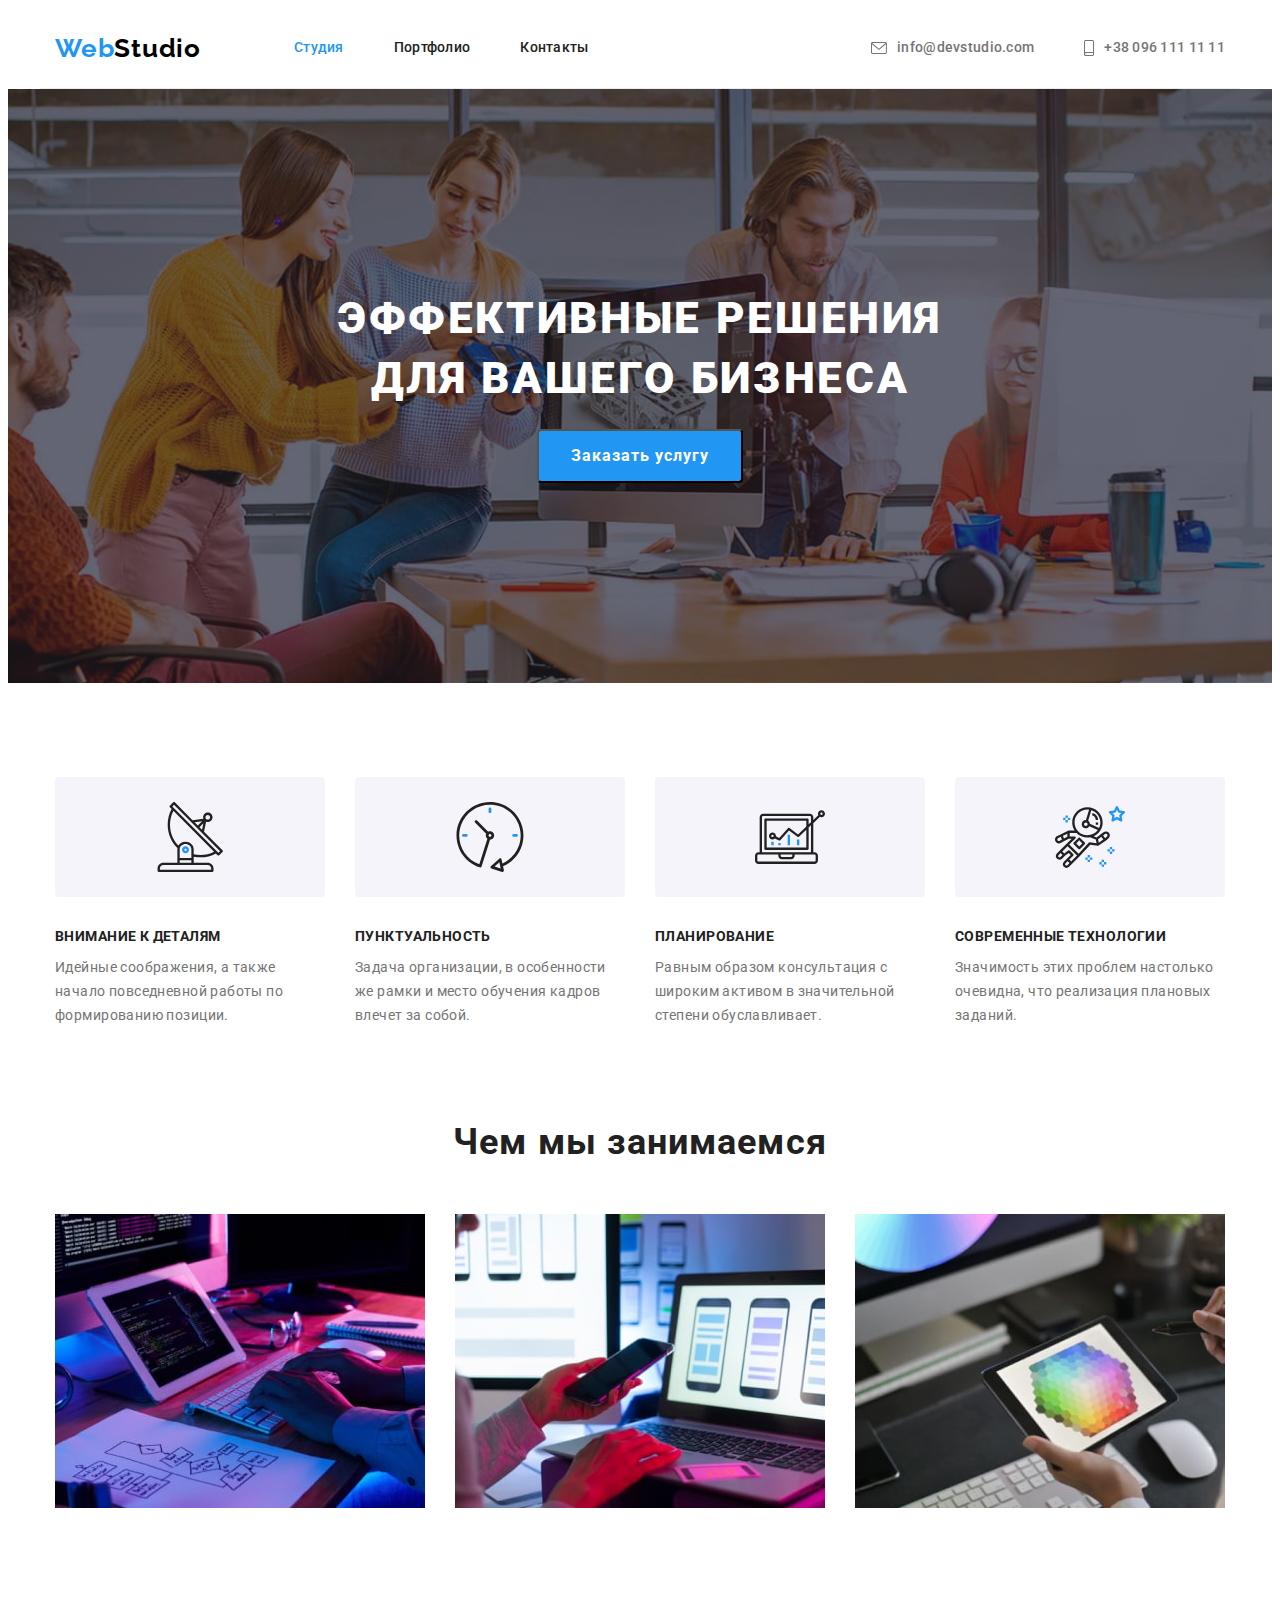
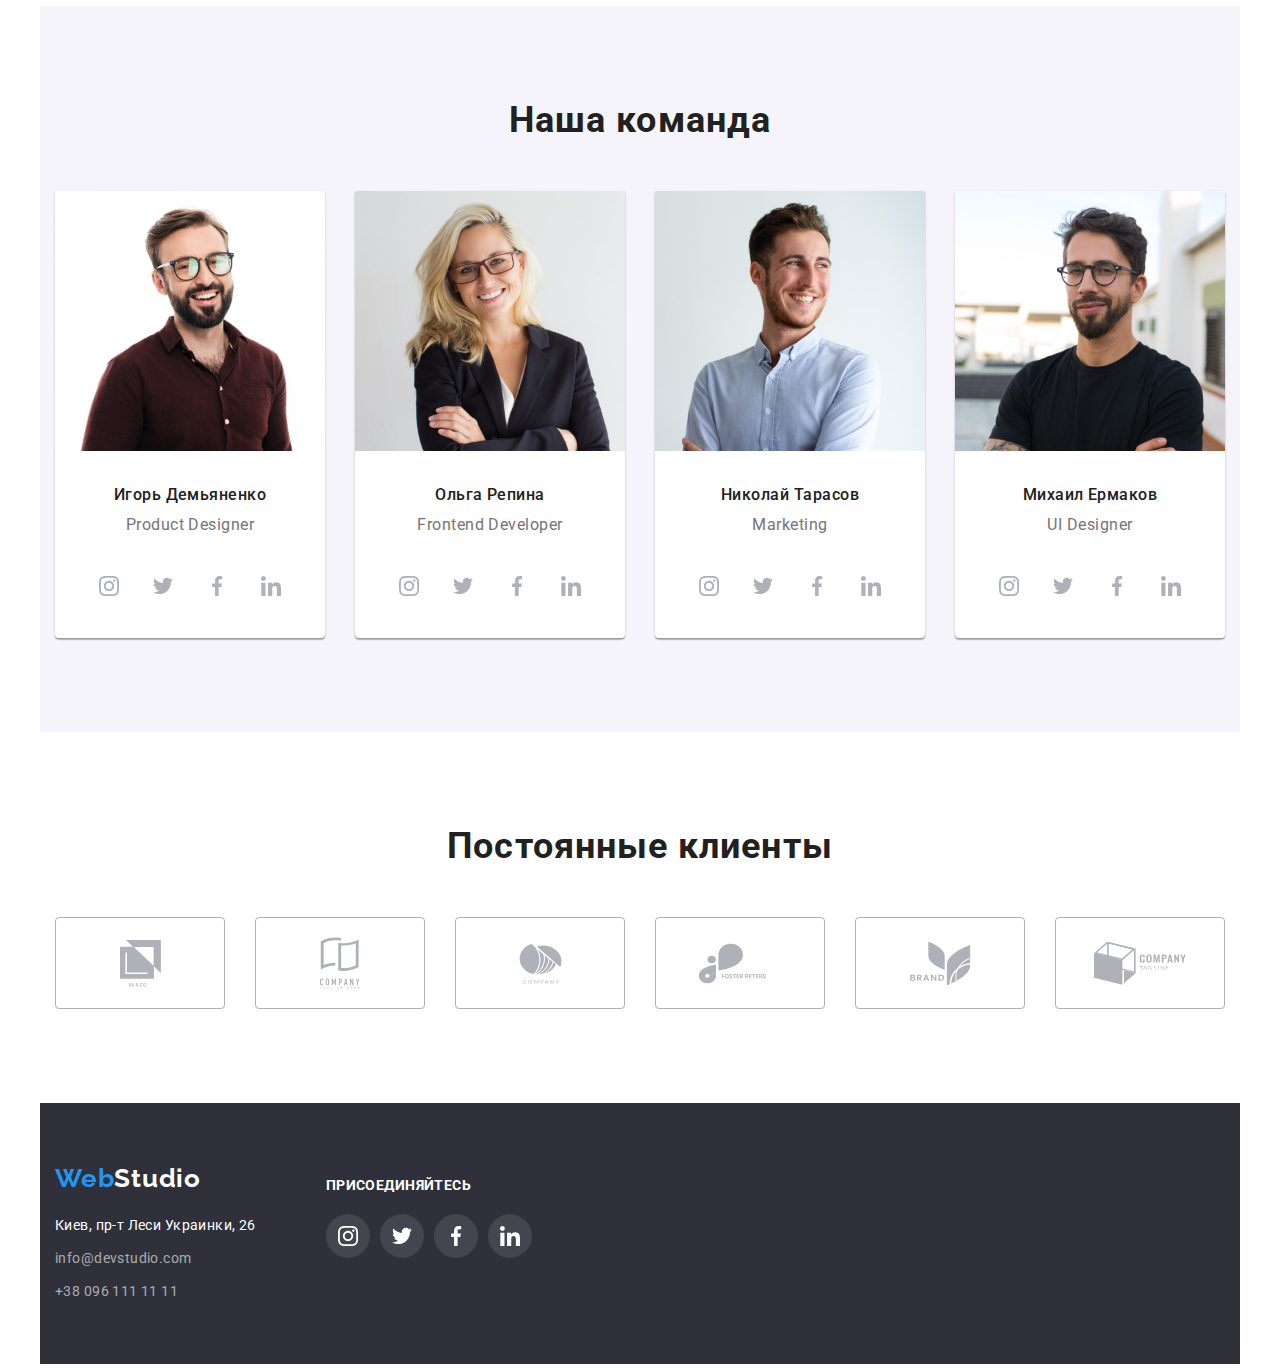
==== index.html @ ea23fb6f "Добавил SVG" ====
<!DOCTYPE html>
<html lang="ru">
    <head>
        <meta charset="UTF-8" />
        <meta http-equiv="X-UA-Compatible" content="IE=edge" />
        <meta name="viewport" content="width=device-width, initial-scale=1.0" />
        <title>Home work 1</title>
        <link
            rel="stylesheet"
            href="https://cdnjs.cloudflare.com/ajax/libs/modern-normalize/1.1.0/modern-normalize.min.css"
            integrity="sha512-wpPYUAdjBVSE4KJnH1VR1HeZfpl1ub8YT/NKx4PuQ5NmX2tKuGu6U/JRp5y+Y8XG2tV+wKQpNHVUX03MfMFn9Q=="
            crossorigin="anonymous"
            referrerpolicy="no-referrer"
        />
        <link rel="stylesheet" href="./ccs/styles.css" />
        <link rel="preconnect" href="https://fonts.googleapis.com" />
        <link rel="preconnect" href="https://fonts.gstatic.com" crossorigin />
        <link
            href="https://fonts.googleapis.com/css2?family=Raleway:wght@700&family=Roboto:wght@400;500;700;900&display=swap"
            rel="stylesheet"
        />
    </head>

    <body class="pages">
        <header class="page-header">
            <div class="main-nav conteiner">
                <nav class="nav-content">
                    <a href="" lang="en" class="logo logo-header link"
                        ><span class="logo-accent">Web</span>Studio</a
                    >
                    <ul class="naw-list list">
                        <li class="naw-item">
                            <a href="" class="naw-link current link">Студия</a>
                        </li>
                        <li class="naw-item">
                            <a href="./portfolio.html" class="naw-link link">Портфолио</a>
                        </li>
                        <li class="naw-item">
                            <a href="" class="naw-link link">Контакты</a>
                        </li>
                    </ul>
                </nav>
                <ul class="info-list list">
                    <li class="info-item">
                        
                        <a href="mailto:info@devstudio.com" lang="en" class="info-link link">
                        <svg class="mail-icon">
                            <use href="./images/symbol-defs.svg#icon-mail"></use>
                        </svg>
                            info@devstudio.com
                        </a>
                    </li>
                    <li class="info-item list">
                        <a href="tel:+380961111111" class="info-link link">
                            <svg class="tel-icon">
                                <use href="./images/symbol-defs.svg#icon-tel"></use>
                            </svg>
                            +38 096 111 11 11
                        </a>
                    </li>
                </ul>
            </div>
        </header>
        <main>
            <!-- Герой -->
            <section class="section">
                <div class="hero-conteiner">
                    <div class="main-hero conteiner">
                        <div class="hero-content">
                            <h1 class="hero-title">Эффективные решения<br />для вашего бизнеса</h1>
                            <button type="button" class="hero-button">Заказать услугу</button>
                        </div>
                    </div>
                </div>
                
             </section>
            <!-- Преимущества -->
            <section class="section">
                <div class="advantage conteiner">
                    <h2 class="visually-hidden">Наши преимущества</h2>
                    <ul class="advantage-list list">
                        <li class="advantage-item">
                            <div class="bg-icon">
                                <svg class="advantage-icon">
                                    <use href="./images/symbol-defs.svg#icon-antenna"></use>
                                </svg>
                            </div>
                            <h3 class="advantage-title">Внимание к деталям</h3>
                            <p class="advantage-text">
                                Идейные соображения, а также начало повседневной работы по
                                формированию позиции.
                            </p>
                        </li>
                        <li class="advantage-item">
                            <div class="bg-icon">
                                <svg class="advantage-icon">
                                    <use href="./images/symbol-defs.svg#icon-clock"></use>
                                </svg>
                            </div>
                            <h3 class="advantage-title">Пунктуальность</h3>
                            <p class="advantage-text">
                                Задача организации, в особенности же рамки и место обучения кадров
                                влечет за собой.
                            </p>
                        </li>
                        <li class="advantage-item">
                            <div class="bg-icon">
                                <svg class="advantage-icon">
                                    <use href="./images/symbol-defs.svg#icon-diagram"></use>
                                </svg>
                            </div>
                            <h3 class="advantage-title">Планирование</h3>
                            <p class="advantage-text">
                                Равным образом консультация с широким активом в значительной степени
                                обуславливает.
                            </p>
                        </li>
                        <li class="advantage-item">
                            <div class="bg-icon">
                                <svg class="advantage-icon">
                                    <use href="./images/symbol-defs.svg#icon-astronaut"></use>
                                </svg>
                            </div>
                            <h3 class="advantage-title">Современные технологии</h3>
                            <p class="advantage-text">
                                Значимость этих проблем настолько очевидна, что реализация плановых
                                заданий.
                            </p>
                        </li>
                    </ul>
                </div>
            </section>
            <!-- Чем занимаемся -->
            <section class="section">
                <div class="main-about conteiner">
                    <h2 class="about-title">Чем мы занимаемся</h2>
                    <ul class="about-list list">
                        <li class="about-item">
                            <a href="" class="link"
                                ><img
                                    src="./images/box-1.jpg"
                                    alt="Разработчик печатает код"
                                    width="370"
                                    height="294"
                            /></a>
                        </li>
                        <li class="about-item">
                            <a href="" class="link"
                                ><img
                                    src="./images/box-2.jpg"
                                    alt="Дизайнер верстает макеты"
                                    width="370"
                                    height="294"
                            /></a>
                        </li>
                        <li class="about-item">
                            <a href="" class="link"
                                ><img
                                    src="./images/box-3.jpg"
                                    alt="Дизайнер подбирае цветовую палитру"
                                    width="370"
                                    height="294"
                            /></a>
                        </li>
                    </ul>
                </div>
            </section>
            <!-- Команда -->
            <section class="section">
                <div class="main-team conteiner">
                  <h2 class="team-title">Наша команда</h2>
                  <ul class="team-list list">
                    <li class="team-item">
                      <img src="./images/team-card-1.jpg" alt="Фотография Игоря Демьяненко" width="270" height="260" />
                      <h3 class="team-name">Игорь Демьяненко</h3>
                      <p lang="en" class="team-post">Product Designer</p>
                        <ul class="sosial-list list">
                            <li class="sosial-item">
                                <a href="" class="sosial-link link">
                                    <svg class="sosial-icon">
                                        <use href="./images/symbol-defs.svg#icon-instagram"></use>
                                    </svg>
                                </a>                                
                            </li>
                            <li class="sosial-item">
                                <a href="" class="sosial-link link">
                                    <svg class="sosial-icon">
                                        <use href="./images/symbol-defs.svg#icon-twitter"></use>
                                    </svg>
                                </a>
                            </li>
                            <li class="sosial-item">
                                <a href="" class="sosial-link link">
                                    <svg class="sosial-icon">
                                        <use href="./images/symbol-defs.svg#icon-facebook"></use>
                                    </svg>
                                </a>
                            </li>
                            <li class="sosial-item">
                                <a href="" class="sosial-link link">
                                    <svg class="sosial-icon">
                                        <use href="./images/symbol-defs.svg#icon-linkedin"></use>
                                    </svg>
                                </a>
                            </li>
                        
                        </ul>
                    </li>
                    <li class="team-item">
                      <img src="./images/team-card-2.jpg" alt="Фотография Ольги Репиной" width="270" height="260" />
                      <h3 class="team-name">Ольга Репина</h3>
                      <p lang="en" class="team-post">Frontend Developer</p>
                        <ul class="sosial-list list">
                            <li class="sosial-item">
                                <a href="" class="sosial-link link">
                                    <svg class="sosial-icon">
                                        <use href="./images/symbol-defs.svg#icon-instagram"></use>
                                    </svg>
                                </a>
                            </li>
                            <li class="sosial-item">
                                <a href="" class="sosial-link link">
                                    <svg class="sosial-icon">
                                        <use href="./images/symbol-defs.svg#icon-twitter"></use>
                                    </svg>
                                </a>
                            </li>
                            <li class="sosial-item">
                                <a href="" class="sosial-link link">
                                    <svg class="sosial-icon">
                                        <use href="./images/symbol-defs.svg#icon-facebook"></use>
                                    </svg>
                                </a>
                            </li>
                            <li class="sosial-item">
                                <a href="" class="sosial-link link">
                                    <svg class="sosial-icon">
                                        <use href="./images/symbol-defs.svg#icon-linkedin"></use>
                                    </svg>
                                </a>
                            </li>
                        
                        </ul>
                    </li>
                    <li class="team-item">
                      <img src="./images/team-card-3.jpg" alt="Фотография Николая Тарасова" width="270" height="260" />
                      <h3 class="team-name">Николай Тарасов</h3>
                      <p lang="en" class="team-post">Marketing</p>
                        <ul class="sosial-list list">
                            <li class="sosial-item">
                                <a href="" class="sosial-link link">
                                    <svg class="sosial-icon">
                                        <use href="./images/symbol-defs.svg#icon-instagram"></use>
                                    </svg>
                                </a>
                            </li>
                            <li class="sosial-item">
                                <a href="" class="sosial-link link">
                                    <svg class="sosial-icon">
                                        <use href="./images/symbol-defs.svg#icon-twitter"></use>
                                    </svg>
                                </a>
                            </li>
                            <li class="sosial-item">
                                <a href="" class="sosial-link link">
                                    <svg class="sosial-icon">
                                        <use href="./images/symbol-defs.svg#icon-facebook"></use>
                                    </svg>
                                </a>
                            </li>
                            <li class="sosial-item">
                                <a href="" class="sosial-link link">
                                    <svg class="sosial-icon">
                                        <use href="./images/symbol-defs.svg#icon-linkedin"></use>
                                    </svg>
                                </a>
                            </li>
                        
                        </ul>
                    </li>
                    <li class="team-item">
                      <img src="./images/team-card-4.jpg" alt="Фотография Михаила Ермакова" width="270" height="260" />
                      <h3 class="team-name">Михаил Ермаков</h3>
                      <p lang="en" class="team-post">UI Designer</p>
                        <ul class="sosial-list list">
                            <li class="sosial-item">
                                <a href="" class="sosial-link link">
                                    <svg class="sosial-icon">
                                        <use href="./images/symbol-defs.svg#icon-instagram"></use>
                                    </svg>
                                </a>
                            </li>
                            <li class="sosial-item">
                                <a href="" class="sosial-link link">
                                    <svg class="sosial-icon">
                                        <use href="./images/symbol-defs.svg#icon-twitter"></use>
                                    </svg>
                                </a>
                            </li>
                            <li class="sosial-item">
                                <a href="" class="sosial-link link">
                                    <svg class="sosial-icon">
                                        <use href="./images/symbol-defs.svg#icon-facebook"></use>
                                    </svg>
                                </a>
                            </li>
                            <li class="sosial-item">
                                <a href="" class="sosial-link link">
                                    <svg class="sosial-icon">
                                        <use href="./images/symbol-defs.svg#icon-linkedin"></use>
                                    </svg>
                                </a>
                            </li>
                        
                        </ul>
                    </li>
                  </ul>
                </div>
            </section>
            <section class="section">
                <div class="client conteiner">
                    <h2 class="client-title">Постоянные клиенты</h2>
                    <ul class="client-list list">
                        <li class="client-item">
                            <a href="" class="client-link link">
                                <svg class="client-icon first">
                                    <use href="./images/symbol-defs.svg#icon-logo-1"></use>
                                </svg>
                            </a>
                        </li>
                        <li class="client-item">
                            <a href="" class="client-link link">
                                <svg class="client-icon second">
                                    <use href="./images/symbol-defs.svg#icon-logo-2"></use>
                                </svg>
                            </a>
                        </li>
                        <li class="client-item">
                            <a href="" class="client-link link">
                                <svg class="client-icon">
                                    <use href="./images/symbol-defs.svg#icon-logo-3"></use>
                                </svg>
                            </a>
                        </li>
                        <li class="client-item">
                            <a href="" class="client-link">
                                <svg class="client-icon">
                                    <use href="./images/symbol-defs.svg#icon-logo-4"></use>
                                </svg>
                            </a>
                        </li>  
                        <li class="client-item">
                            <a href="" class="client-link">
                                <svg class="client-icon">
                                    <use href="./images/symbol-defs.svg#icon-logo-5"></use>
                                </svg>
                            </a>
                        </li>
                        <li class="client-item">
                            <a href="" class="client-link">
                                <svg class="client-icon">
                                    <use href="./images/symbol-defs.svg#icon-logo-6"></use>
                                </svg>
                            </a>
                        </li>
                    </ul>
                </div>
            </section>

        </main>
        <footer>
          <div class="footer conteiner">
            <div class="adres-content">
                <a href="" lang="en" class="logo logo-footer link"><span class="logo-accent">Web</span>Studio</a>
                <address class="address">
                    <ul class="address-list list">
                        <li class="address-item">
                            <a href="" class="address-link link">Киев, пр-т Леси Украинки, 26</a>
                        </li>
                        <li class="address-item">
                            <a href="mailto:info@devstudio.com" lang="en" class="address-link info link">info@devstudio.com</a>
                        </li>
                        <li class="address-item">
                            <a href="tel:+380961111111" class="address-link info link">+38 096 111 11 11</a>
                        </li>
                    </ul>
                </address>
            </div>
            <div class="social-conteiner">
                <h2 class="social-title">Присоединяйтесь</h2>
                <ul class="sosial-list list">
                    <li class="sosial-item">
                        <a href="" class="sosial-link link">
                            <svg class="sosial-icon">
                                <use href="./images/symbol-defs.svg#icon-instagram"></use>
                            </svg>
                        </a>
                    </li>
                    <li class="sosial-item">
                        <a href="" class="sosial-link link">
                            <svg class="sosial-icon">
                                <use href="./images/symbol-defs.svg#icon-twitter"></use>
                            </svg>
                        </a>
                    </li>
                    <li class="sosial-item">
                        <a href="" class="sosial-link link">
                            <svg class="sosial-icon">
                                <use href="./images/symbol-defs.svg#icon-facebook"></use>
                            </svg>
                        </a>
                    </li>
                    <li class="sosial-item">
                        <a href="" class="sosial-link link">
                            <svg class="sosial-icon">
                                <use href="./images/symbol-defs.svg#icon-linkedin"></use>
                            </svg>
                        </a>
                    </li>
                
                </ul>

            </div>


          </div>            
        </footer>
    </body>
</html>
---- ccs/styles.css ----
/*  Основной фон       #FFFFFF 
    Вспомагателный фон #F5F4FA 
    Основной текст     #757575 
    Текст заголовков   #212121
    Акцент             #2196F3
    Цвет Лого          #000000

*/
*,
*::before,
*::after {
  box-sizing: border-box;
}

:root {
  --primary-bg-color: #ffffff;
  --secondary-bg-color: #f5f4fa;
  --footer-bg-color: #2f303a;

  --primary-text-color: #757575;
  --secondary-text-color: #ffffff;
  --title-text-color: #212121;

  --logo-white-color: #ffffff;
  --logo-blask-color: #000000;

  --accent-color: #2196f3;
}
/*-------------MAIN-------------*/
.conteiner {
  margin-left: auto;
  margin-right: auto;
  width: 1200px;
  padding-left: 15px;
  padding-right: 15px;
  /* outline: 2px solid red; */
}
h1,
h2,
h3,
h4,
h5,
h6,
p {
  margin: 0;
}

.visually-hidden {
  position: absolute;
  width: 1px;
  height: 1px;
  margin: -1px;
  padding: 0;
  overflow: hidden;
  border: 0;
  clip: rect(0 0 0 0);
}
.link {
  margin: 0;
  padding: 0;
  text-decoration: none;
}
.list {
  padding: 0px;
  margin: 0px;
  list-style-type: none;
}
.pages {
  font-family: Roboto;

  background-color: var(--primary-bg-color);
}

.logo {
  font-family: Raleway;
  font-weight: 700;
  font-size: 26px;
  line-height: 1.19;
  letter-spacing: 0.03em;
  font-size: 26px;
}
.logo-header {
  color: var(--logo-blask-color);
}
.logo-footer {
  color: var(--logo-white-color);
}

.logo-accent {
  color: var(--accent-color);
}

/*----------Site naw----------*/
.main-nav {
  display: flex;
  align-items: center;
  justify-content: space-between;
  border-bottom: 1px solid #ececec;
}

.nav-content {
  display: flex;
  align-items: center;
}

.naw-list {
  display: flex;
  margin-left: 93px;
}

.naw-item:not(:last-child) {
  margin-right: 50px;
}

.naw-link {
  display: block;
  padding-top: 32px;
  padding-bottom: 32px;
  font-style: normal;
  font-weight: 500;
  font-size: 14px;
  line-height: 1.14;
  letter-spacing: 0.02em;
  color: var(--title-text-color);
}

.naw-link:hover,
.naw-link:focus {
  color: var(--accent-color);
}
.naw-link.current {
  color: var(--accent-color);
}

.info-list {
  display: flex;
}
.info-item:not(:last-child) {
  margin-right: 50px;
}
.tel-icon {
  width: 10px;
  height: 16px;
  margin-right: 10px;
  fill: currentColor;
}
.mail-icon {
  width: 16px;
  height: 12px;
  margin-right: 10px;
  fill: currentColor;
}

.info-link {
  display: flex;
  align-items: center;

  padding-top: 32px;
  padding-bottom: 32px;
  font-style: normal;
  font-weight: 500;
  font-size: 14px;
  line-height: 1.14;
  letter-spacing: 0.02em;
  color: var(--primary-text-color);
}

.info-link:hover,
.info-link:focus {
  color: var(--accent-color);
}

.address {
  margin-top: 20px;
}
.address-item:not(:last-child) {
  margin-bottom: 9px;
}
.address-link {
  font-style: normal;
  font-weight: normal;
  font-size: 14px;
  line-height: 1.71;
  letter-spacing: 0.03em;
  color: var(--secondary-text-color);
}
.address-link.info {
  color: rgba(255, 255, 255, 0.6);
}

/* index.html */

/* --------------------HERO-------------------- */
.hero-conteiner {
  margin-left: auto;
  margin-right: auto;
  max-width: 1600px;
  background-size: cover;
  background-position: center;
  background-image: linear-gradient(to right, rgba(47, 48, 58, 0.4), rgba(47, 48, 58, 0.4)),
    url('../images/hero-baner.jpg');
}

.hero-content {
  /* background-color: var(--primary-text-color); */
  text-align: center;
  padding-top: 200px;
  padding-bottom: 200px;
}
.hero-title {
  padding-bottom: 20px;
  font-weight: 900;
  font-size: 44px;
  line-height: 1.36;
  text-align: center;
  letter-spacing: 0.06em;
  text-transform: uppercase;
  color: var(--secondary-text-color);
  font-size: 44px;
}
.hero-button {
  padding-bottom: 20px;
  display: inline-block;
  border-radius: 4px;
  padding: 10px 32px;
  font-family: Roboto;
  font-weight: 700;
  font-size: 16px;
  line-height: 1.87;
  letter-spacing: 0.06em;
  color: var(--secondary-text-color);
  background-color: var(--accent-color);
  font-size: 16px;
}

/* --------------------ADVANTAGE-------------------- */
.advantage{
  margin-top: 94px;
}
.advantage-list {
  display: flex;
  margin-left: -15px;   
  margin-right: -15px;
}
.advantage-item {
  margin-left: 15px;
  margin-right: 15px;
  flex-basis: calc((100% - 120px) / 4);
  m
}

.bg-icon{
  padding-top: 25px;
  padding-bottom: 25px;
  background-color: var(--secondary-bg-color);
  border-radius: 4px;
}  

.advantage-icon {
  display: block;
  width: 70px;
  height: 70px;
  margin-left: auto;
  margin-right: auto;
}

.advantage-title {
  margin-top: 30px;
  margin-bottom: 10px;
  font-weight: 700;
  font-size: 14px;
  line-height: 1.4;
  letter-spacing: 0.03em;
  text-transform: uppercase;
  color: var(--title-text-color);
}
.advantage-text {
  font-weight: normal;
  font-size: 14px;
  line-height: 1.71;
  letter-spacing: 0.03em;
  color: var(--primary-text-color);
}
.main-about {
  padding-bottom: 94px;
  padding-top: 94px;
}
.about-title {
  margin-bottom: 50px;
  font-weight: 700;
  font-size: 36px;
  line-height: 1.16;
  text-align: center;
  letter-spacing: 0.03em;
  color: var(--title-text-color);
}

.about-list {
  display: flex;
}
.about-item:not(:last-child) {
  margin-right: 30px;
}

/* --------------------TEAM-------------------- */
.main-team {
  padding-top: 94px;
  padding-bottom: 94px;
  background-color: var(--secondary-bg-color);
}
.team-title {
  margin-bottom: 50px;
  font-weight: 700;
  font-size: 36px;
  line-height: 1.16;
  text-align: center;
  letter-spacing: 0.03em;
  color: var(--title-text-color);
}

.team-list {
  display: flex;
}

.team-item {
  padding-bottom: 30px;
  text-align: center;
  border-bottom-right-radius: 4px;
  border-bottom-left-radius: 4px;
  box-shadow: 0px 1px 3px rgba(0, 0, 0, 0.12), 0px 1px 1px rgba(0, 0, 0, 0.14), 0px 2px 1px rgba(0, 0, 0, 0.2);
  background-color: var(--primary-bg-color);
}
.team-item:not(:last-child) {
  margin-right: 30px;
}

.team-name {
  margin-top: 30px;
  margin-bottom: 10px;
  font-weight: 500;
  font-size: 16px;
  line-height: 1.19;
  letter-spacing: 0.03em;
  color: var(--title-text-color);
}
.team-post {
  margin-bottom: 30px;
  font-weight: 400;
  font-size: 16px;
  line-height: 1.19;
  letter-spacing: 0.03em;
  color: var(--primary-text-color);
}

.sosial-list{
  display: flex;
  justify-content: center;
 }
.sosial-icon{
  height: 20px;
  width: 20px;
  fill: currentColor;
}
.sosial-link{
  display: flex;
  justify-content: center;
  align-items: center;
  width: 44px;
  height: 44px;
  color: #AFB1B8;
   border-radius: 50%;
}
.footer .sosial-link{
  background-color: rgba(255, 255, 255, 0.1);
  color: var(--secondary-text-color);
}

.sosial-link:hover,
.sosial-link:focus{
  background-color: var(--accent-color);
  color: var(--secondary-text-color);
}

.sosial-item:not(:last-child){
  margin-right: 10px;
}
/* --------------------CLIENT-------------------- */

.client{
  padding-top: 94px;
  padding-bottom: 94px;
  text-align: center;

}
.client-title{

  font-weight: 700;
  font-size: 36px;
  line-height: 1.16;
  letter-spacing: 0.03em;
  color: var(--title-text-color);
  margin-bottom: 50px;
}
.client-list{
  display: flex;
  justify-content: space-between;

}
/* .client-item:not(:last-child){
  margin-right: 30px;
} */
.client-link{
  display: flex;
  width: 170px;
  height: 92px;
  justify-content: center;
  align-items: center;
  color: #AFB1B8;
  border: 1px solid #AFB1B8;
  border-radius: 4px;
}
.client-link:hover,
 .client-link:focus{
  color: var(--accent-color);
  border: 1px solid var(--accent-color);
}

.client-icon{
  fill: currentColor;
}
.client-list .client-item:nth-child(1) .client-icon{
  width: 41px;
  height: 47px;
}
.client-list .client-item:nth-child(2) .client-icon{
  width: 40px;
  height: 52px;
}
.client-list .client-item:nth-child(3) .client-icon{
  width: 43px;
  height: 41px;
}
.client-list .client-item:nth-child(4) .client-icon{
  width: 85px;
  height: 41px;
}
.client-list .client-item:nth-child(5) .client-icon{
  width: 63px;
  height: 45px;
}
.client-list .client-item:nth-child(6) .client-icon{
  width: 94px;
  height: 44px;
}



/* --------------------FOOTER-------------------- */
.footer {
  display: flex;
  padding-top: 60px;
  padding-bottom: 60px;
  background-color: var(--footer-bg-color);
}

/* --------------------portfolio.html-------------------- */

/* --------------------FILTER-------------------- */
.main-project {
  padding-top: 94px;
  padding-bottom: 94px;
}
.filter {
  text-align: center;
  padding-bottom: 50px;
}
.filter-button {
  display: inline-block;
  border: 0px;
  border-radius: 4px;
  padding: 6px 22px;
  font-family: Roboto;
  font-weight: 500;
  font-size: 16px;
  line-height: 1.62;
  letter-spacing: 0.03em;
  background-color: var(--secondary-bg-color);
  color: var(--title-text-color);
}
.filter-button:focus,
.filter-button:hover {
  background-color: var(--accent-color);
  color: var(--secondary-text-color);
  box-shadow: 0px 3px 1px rgba(0, 0, 0, 0.1), 0px 1px 2px rgba(0, 0, 0, 0.08), 0px 2px 2px rgba(0, 0, 0, 0.12);
}
.filter-button:not(:last-child) {
  margin-right: 8px;
}
.footer .social-conteiner{
  margin-left: 70px;
  padding-top: 12px;

}
.footer .social-title{
  display: inline-block;
  padding-bottom: 20px;
  font-weight: bold;
  font-size: 14px;
  line-height: 1.14;
  letter-spacing: 0.03em;
  text-transform: uppercase;
  color: var(--secondary-text-color);

}


/* --------------------PROJECTS-------------------- */

.project-list {
  display: flex;
  flex-wrap: wrap;
  margin: -15px;
}
.project-item {
  outline: 1px solid #eeeeee;
  margin: 15px;
  flex-basis: calc((100% - 90px) / 3);
}
.project-item:hover{
  box-shadow: 0px 1px 1px rgba(0, 0, 0, 0.12), 0px 4px 4px rgba(0, 0, 0, 0.06), 1px 4px 6px rgba(0, 0, 0, 0.16);
}


.project-name {
  padding-left: 24px;
  padding-right: 24px;
  padding-top: 20px;
  padding-bottom: 4px;
  font-weight: 700;
  font-size: 18px;
  line-height: 2;
  letter-spacing: 0.06em;
  color: var(--title-text-color);
}
.project-type {
  padding-left: 24px;
  padding-right: 24px;
  padding-bottom: 20px;
  font-weight: 400;
  font-size: 16px;
  line-height: 1.87;
  letter-spacing: 0.03em;
  color: var(--primary-text-color);
}
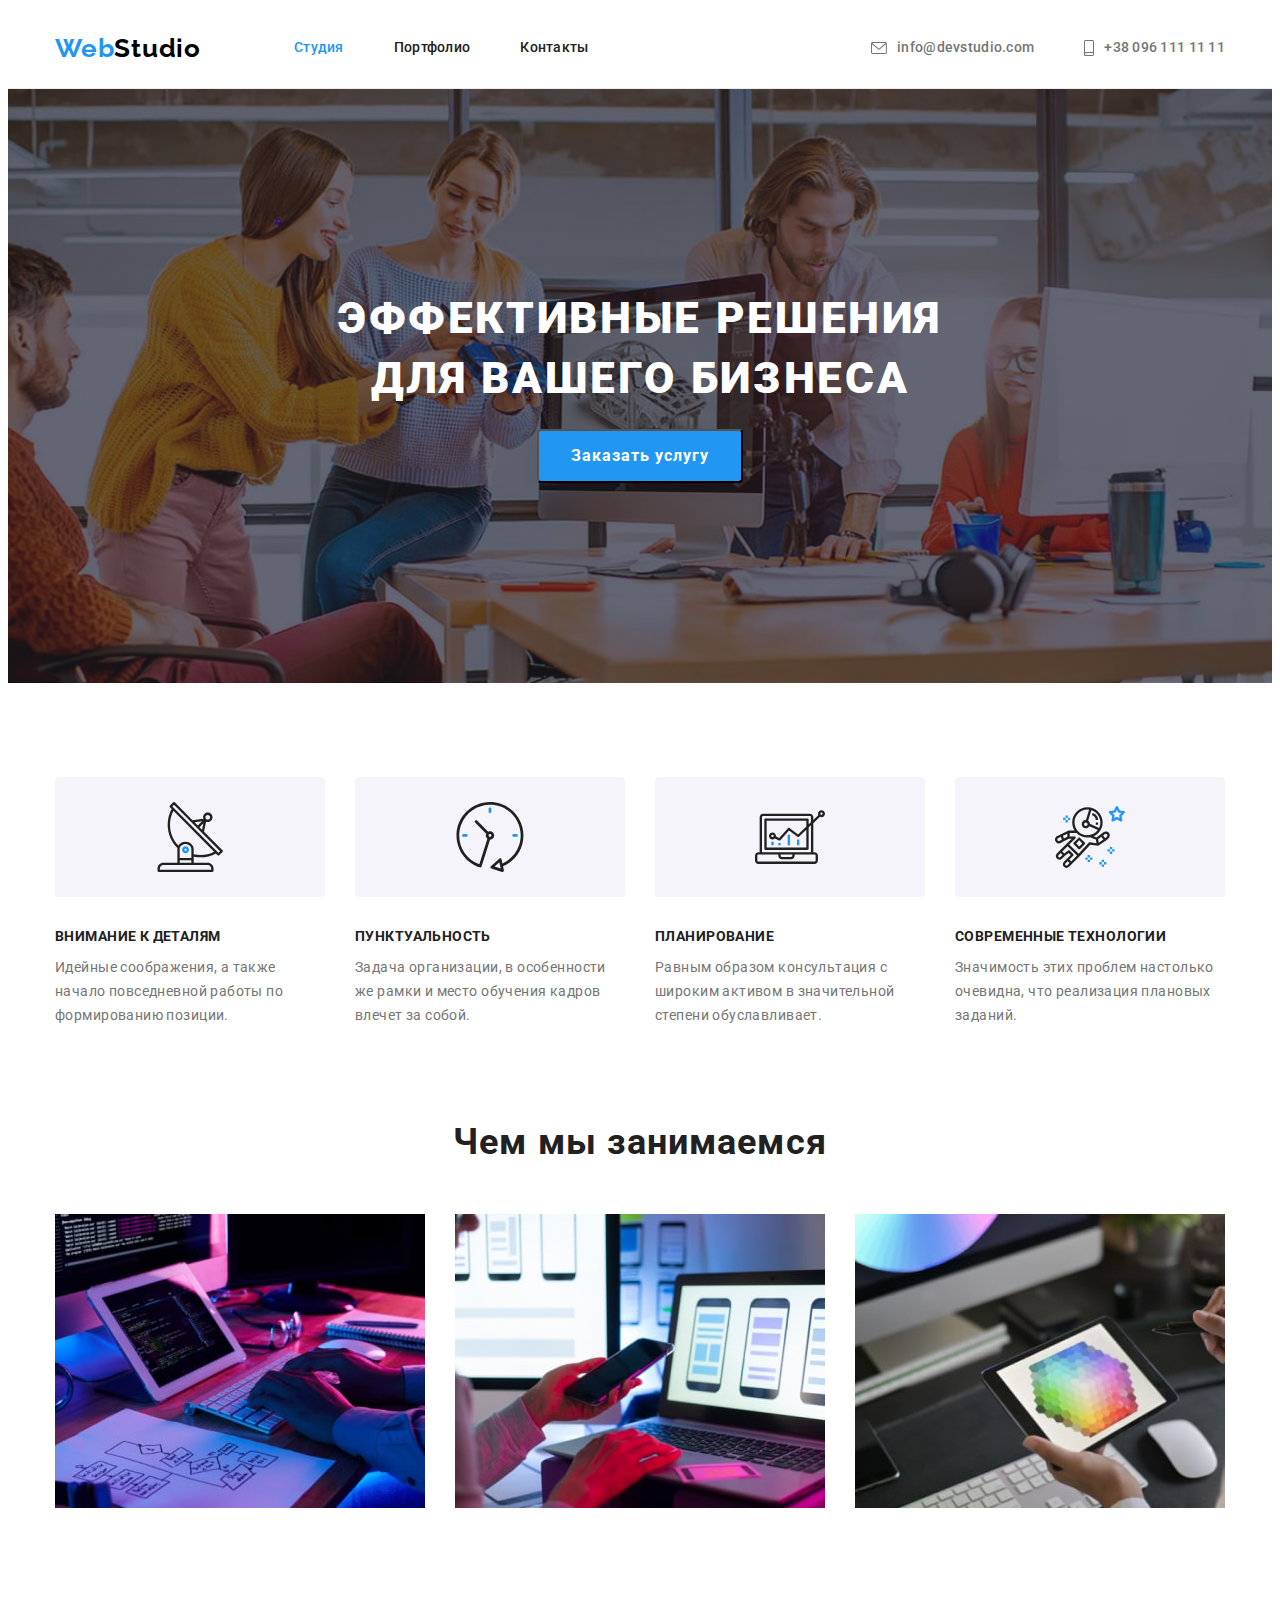
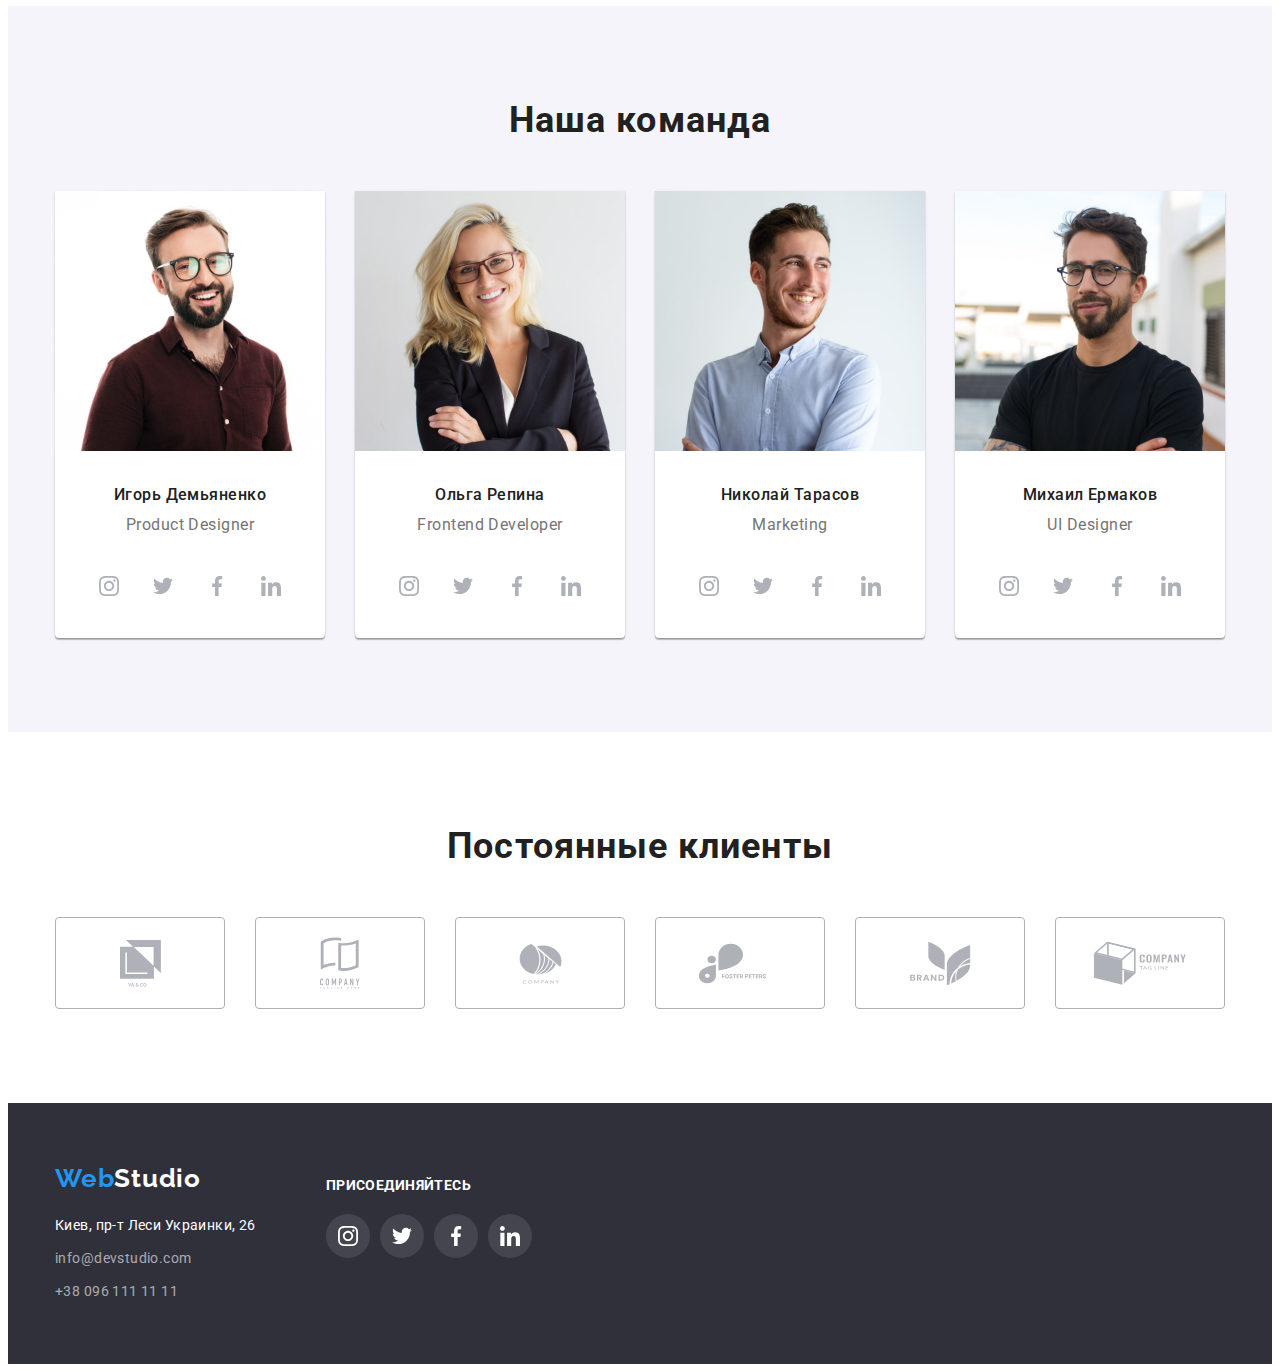
==== commit 42af2d39: "Перенёс изменения из 3 ДЗ" ====
--- a/index.html
+++ b/index.html
@@ -166,8 +166,8 @@
                 </div>
             </section>
             <!-- Команда -->
-            <section class="section">
-                <div class="main-team conteiner">
+            <section class="team section">
+                <div class="conteiner">
                   <h2 class="team-title">Наша команда</h2>
                   <ul class="team-list list">
                     <li class="team-item">
@@ -368,8 +368,8 @@
             </section>
 
         </main>
-        <footer>
-          <div class="footer conteiner">
+        <footer class="footer">
+          <div class="conteiner">
             <div class="adres-content">
                 <a href="" lang="en" class="logo logo-footer link"><span class="logo-accent">Web</span>Studio</a>
                 <address class="address">
--- a/ccs/styles.css
+++ b/ccs/styles.css
@@ -91,11 +91,14 @@
 }
 
 /*----------Site naw----------*/
+
+.page-header {
+    border-bottom: 1px solid #ececec;
+}
 .main-nav {
   display: flex;
   align-items: center;
   justify-content: space-between;
-  border-bottom: 1px solid #ececec;
 }
 
 .nav-content {
@@ -303,9 +306,12 @@
 }
 
 /* --------------------TEAM-------------------- */
-.main-team {
+.team .conteiner {
   padding-top: 94px;
   padding-bottom: 94px;
+}
+
+.team {
   background-color: var(--secondary-bg-color);
 }
 .team-title {
@@ -368,7 +374,7 @@
   width: 44px;
   height: 44px;
   color: #AFB1B8;
-   border-radius: 50%;
+  border-radius: 50%;
 }
 .footer .sosial-link{
   background-color: rgba(255, 255, 255, 0.1);
@@ -406,9 +412,7 @@
   justify-content: space-between;
 
 }
-/* .client-item:not(:last-child){
-  margin-right: 30px;
-} */
+
 .client-link{
   display: flex;
   width: 170px;
@@ -457,10 +461,12 @@
 
 /* --------------------FOOTER-------------------- */
 .footer {
+  background-color: var(--footer-bg-color);
+}
+.footer .conteiner {
   display: flex;
   padding-top: 60px;
   padding-bottom: 60px;
-  background-color: var(--footer-bg-color);
 }
 
 /* --------------------portfolio.html-------------------- */
